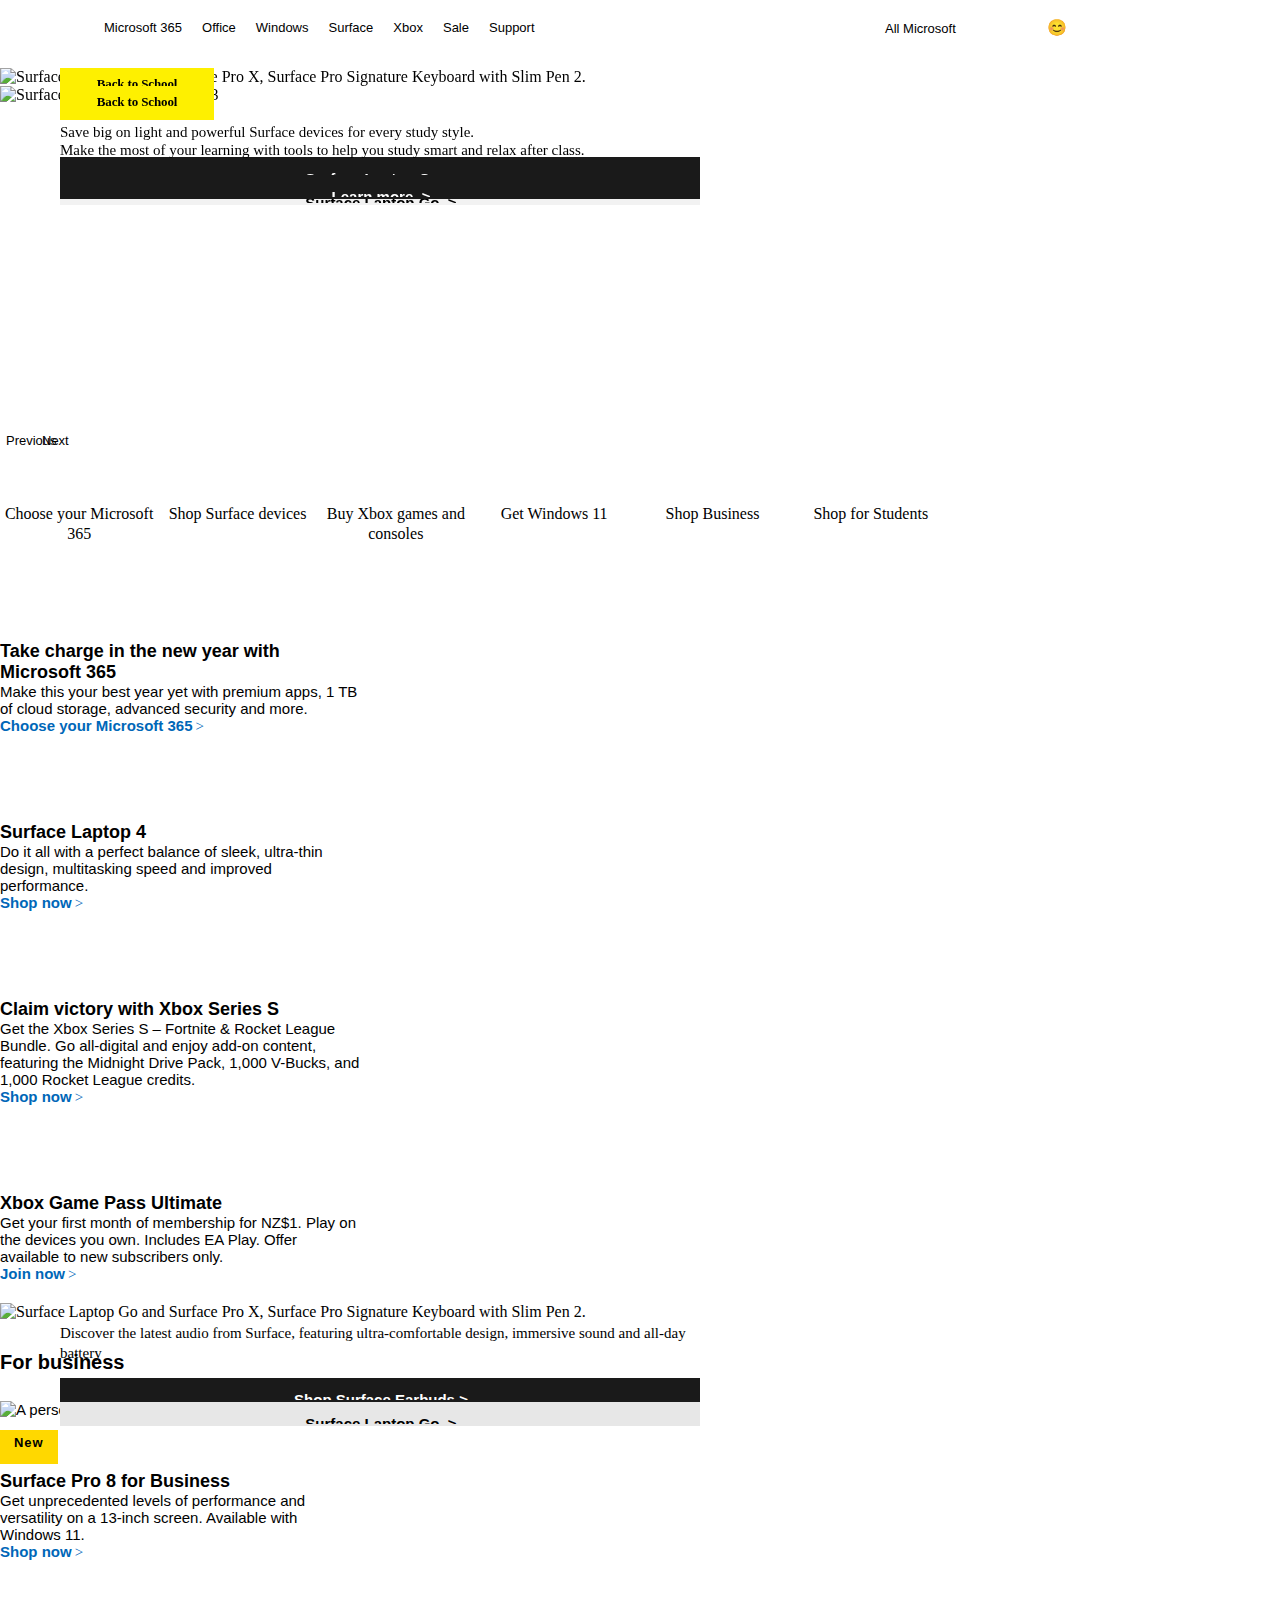
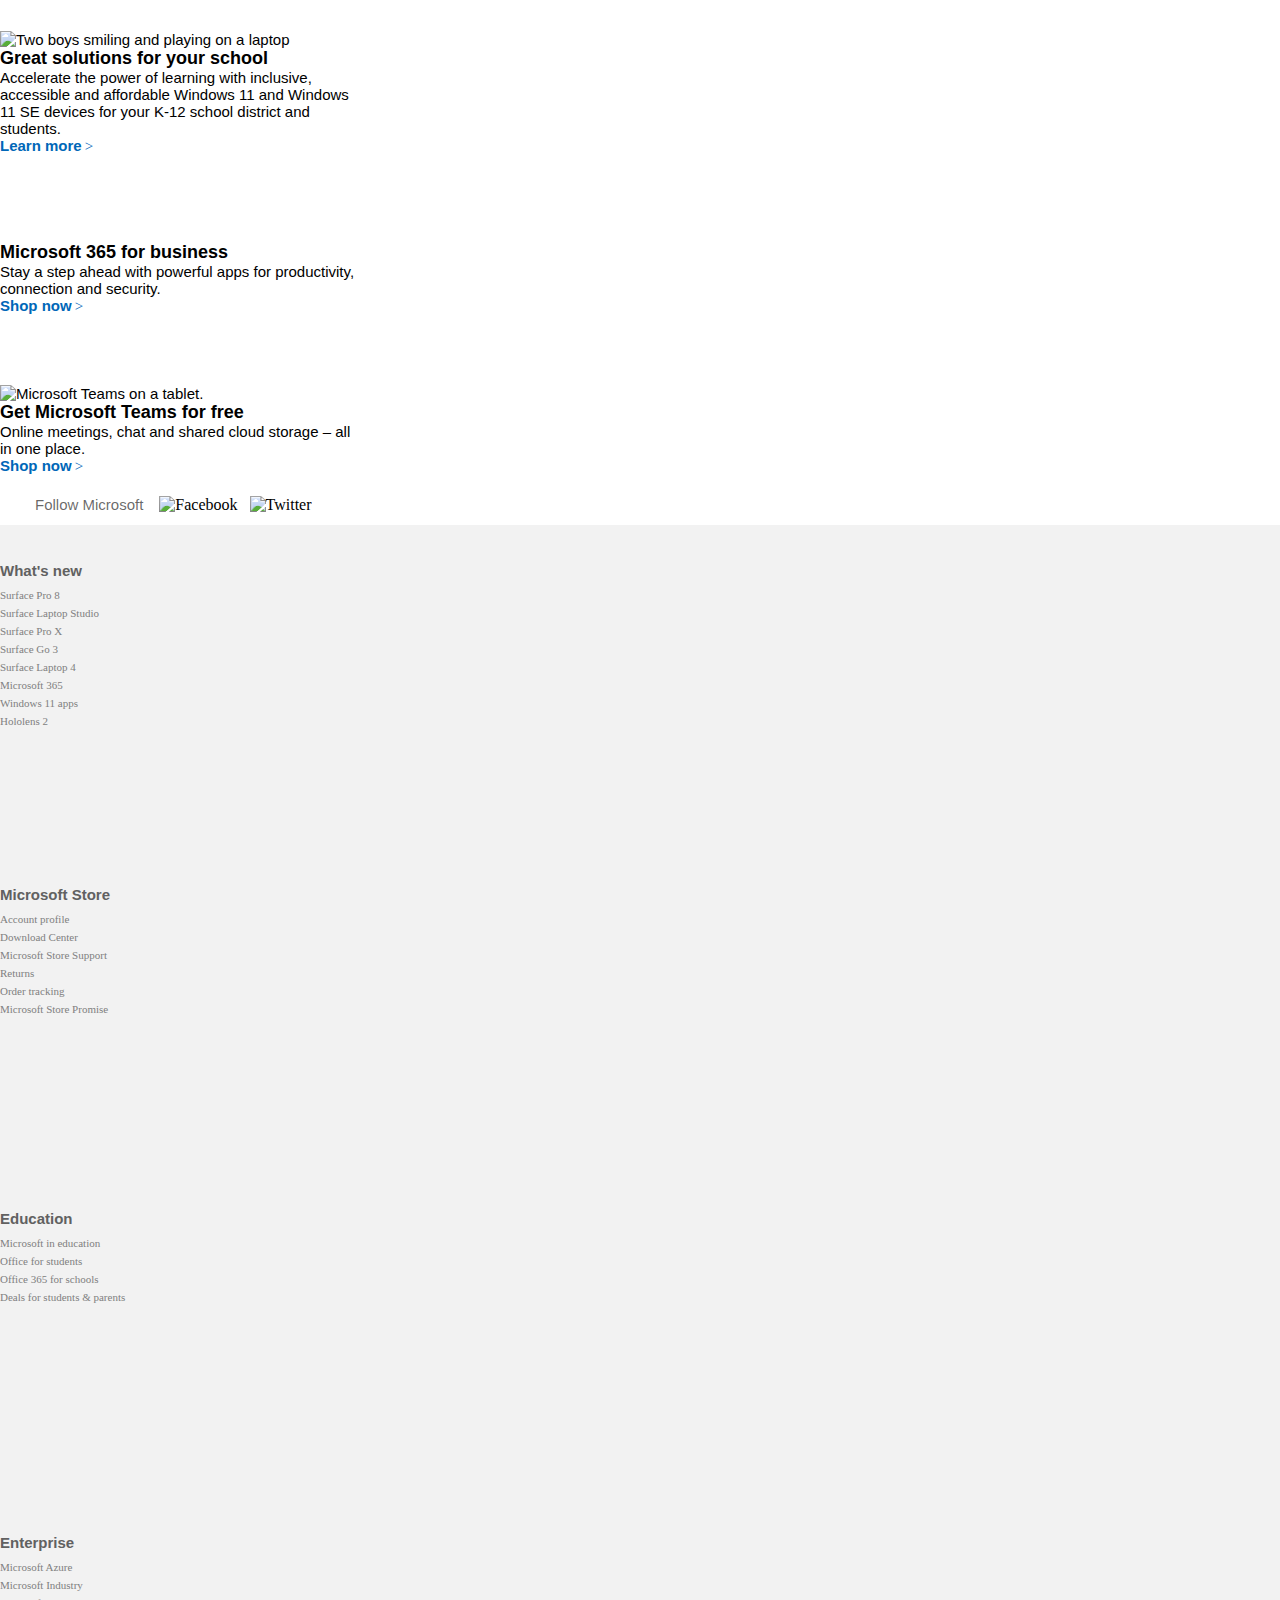
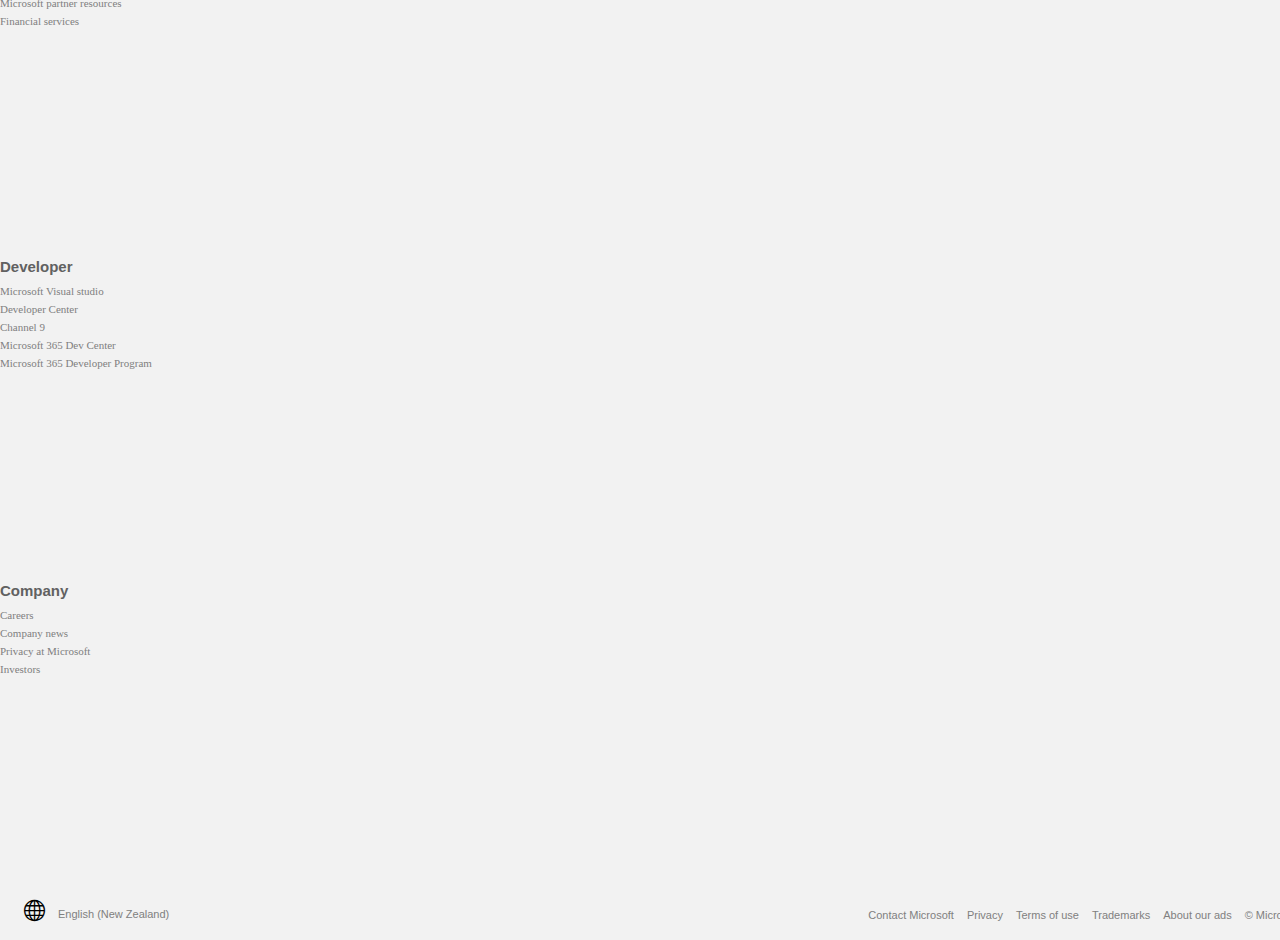
==== index.html @ 76058095 "Add files via upload" ====
<!DOCTYPE html>
<html lang="en">
<head>
    <meta charset="UTF-8">
    <link rel="icon" href="https://c.s-microsoft.com/favicon.ico?v2">
    <link href="https://cdn.jsdelivr.net/npm/bootstrap@5.1.3/dist/css/bootstrap.min.css" rel="stylesheet" integrity="sha384-1BmE4kWBq78iYhFldvKuhfTAU6auU8tT94WrHftjDbrCEXSU1oBoqyl2QvZ6jIW3" crossorigin="anonymous">
    <link rel="stylesheet" href="https://cdn.jsdelivr.net/npm/bootstrap-icons@1.7.2/font/bootstrap-icons.css">
    <title>Microsoft-Cloud, Computer, Apps & Gaming</title>
    <link rel="stylesheet" href="index.css">
    <script src="index.js"></script>
</head>
<body>
    <nav>
        <div id="gt860">
            <div id="navDiv1" class="navDiv">
                <a href="#" style="box-sizing: border-box;">
                    <img width="105" src="https://img-prod-cms-rt-microsoft-com.akamaized.net/cms/api/am/imageFileData/RE1Mu3b?ver=5c31" alt="">
                </a>
            </div><div id="navDiv2" class="navDiv">
            <ul id="navUl1">
                <li>
                    <a href="#">Microsoft 365</a>
                </li>
                <li>
                    <a href="#">Office</a>
                </li>
                <li>
                    <a href="#">Windows</a>
                </li>
                <li>
                    <a href="#">Surface</a>
                </li>
                <li id="navXbox">
                    <a href="#">Xbox</a>
                </li>
                <li id="navSale">
                    <a href="#">Sale</a>
                </li>
                <li id="navSupport">
                    <a href="#">Support</a>
                </li>
                <li id="moreLi" style="width: 60px;">
                    <button id="moreBtn"><span>More</span></button>
                    <ul id="innerUl" style="border-bottom: 2px black solid">
                        <li id="Xbox"><a>Xbox</a></li>
                        <li><a>Sale</a></li>
                        <li><a>Support</a></li>
                    </ul>
                </li>
            </ul>

            </div><div id="navDiv3" class="navDiv">
                <button id="navBtn"><span>All Microsoft</span></button>
                <button id="searchBtn"><span>search</span></button>
                <button id="cartBtn"><span>cart</span></button>
                <div style="display: inline-block">&#128522;</div>

            </div>
            <div id="search-nav" style="position: relative">
                <div id="searchBarDiv">
                    <input type="text" placeholder="Search Microsoft.com" style="padding-left: 30px;">
                </div>
                <button class="searchNavMag"></button>
                <button id="cancel_Btn_lg" style="border: 1px solid black;width: 75px;height: 36px;">Cancel</button>

            </div>

        </div>
        <div id="lt860" class="MinWidth">
            <div id="navDiv4" class="navDiv">
                <div class="dropdown" style="display: inline-block">
                    <button class="" type="button" id="dropdownMenuButton1" data-bs-toggle="dropdown" aria-expanded="false" style="font-size: 20px">
                        &#x2636;
                    </button>
                    <ul class="dropdown-menu" >
                        <li><a class="" href="#">Microsoft 365</a></li>
                        <li><a class="" href="#">Office</a></li>
                        <li><a class="" href="#">Windows</a></li>
                        <li><a class="" href="#">Surface</a></li>
                        <li><a class="" href="#">Xbox</a></li>
                        <li><a class="" href="#">Sale</a></li><li><a class="" href="#">Support</a></li>
                        <li><a class="" href="#">Software</a></li>
                        <li><a class="" href="#">PCs & Devices</a></li>
                        <li><a class="" href="#">Entertainment</a></li>
                        <li><a class="" href="#">Business</a></li>
                        <li><a class="" href="#">Developer & IT</a></li>
                        <li><a class="" href="#">Other</a></li>
                        <li><a class="" href="#">View Sitemap</a></li>
                    </ul>
                </div>
                <button id="searchBtn1"></button>

            </div>



            <div id="navDiv5" class="navDiv">
                <a href="#" style="box-sizing: border-box;">
                    <img width="105" src="https://img-prod-cms-rt-microsoft-com.akamaized.net/cms/api/am/imageFileData/RE1Mu3b?ver=5c31" alt="">
                </a>
            </div>


            <div id="navDiv6" class="navDiv">
                <button id="cartBtn1"></button>
                <div style="display: inline-block">&#128522;</div>

            </div>

            <div id="search-nav2" class="container-fluid" style="height: 50px; padding-left: 24px; position: relative">
                <button id="lt860cancelBtn">
                    <b style="font-size: 20px">&#x58;</b>
                </button>
                <button class="searchNavMag" id="mag" style="position: absolute;top: 10px; left: 40px"></button>
                <div id="searchInputInlg860" style="border: 1px solid #626262">
                    <input style="height: 36px;width: 100%;" type="text" placeholder="Search Microsoft.com">
                </div>
            </div>
        </div>
    </nav>







    <div id="carouselExampleFade" class="MinWidth container carousel slide carousel-fade" data-bs-ride="carousel" style="padding: 0 0px">
        <div class="carousel-indicators">
            <button type="button" data-bs-target="#carouselExampleFade" data-bs-slide-to="0" class="active" aria-current="true" aria-label="Slide 1"></button>
            <button type="button" data-bs-target="#carouselExampleFade" data-bs-slide-to="1" aria-label="Slide 2"></button>
        </div>
        <div class="carousel-inner">
            <div class="carousel-item active">
                <picture>
                    <source srcset="https://img-prod-cms-rt-microsoft-com.akamaized.net/cms/api/am/imageFileData/RWR8uX?ver=3dc2&amp;q=0&amp;m=8&amp;h=303&amp;w=539&amp;b=%23FFFFFFFF&amp;l=f&amp;x=1451&amp;y=411&amp;s=1288&amp;d=724&amp;aim=true" media="(max-width:539px)">
                    <source srcset="https://img-prod-cms-rt-microsoft-com.akamaized.net/cms/api/am/imageFileData/RWR8uX?ver=3dc2&amp;q=0&amp;m=8&amp;h=431&amp;w=767&amp;b=%23FFFFFFFF&amp;l=f&amp;x=1430&amp;y=408&amp;s=1321&amp;d=742&amp;aim=true" media="(min-width:540px) and (max-width:767px)">
                    <source srcset="https://img-prod-cms-rt-microsoft-com.akamaized.net/cms/api/am/imageFileData/RWR8uX?ver=3dc2&amp;q=0&amp;m=8&amp;h=609&amp;w=1083&amp;b=%23FFFFFFFF&amp;l=f&amp;x=261&amp;y=171&amp;s=2488&amp;d=1399&amp;aim=true" media="(min-width:768px) and (max-width:1083px)">
                    <source srcset="https://img-prod-cms-rt-microsoft-com.akamaized.net/cms/api/am/imageFileData/RWR8uX?ver=3dc2&amp;q=0&amp;m=8&amp;h=472&amp;w=1259&amp;b=%23FFFFFFFF&amp;l=f&amp;x=253&amp;y=375&amp;s=2504&amp;d=939&amp;aim=true" media="(min-width:1084px) and (max-width:1399px)">
                    <source srcset="https://img-prod-cms-rt-microsoft-com.akamaized.net/cms/api/am/imageFileData/RWR8uX?ver=3dc2&amp;q=0&amp;m=8&amp;h=600&amp;w=1600&amp;b=%23FFFFFFFF&amp;l=f&amp;x=268&amp;y=378&amp;s=2502&amp;d=938&amp;aim=true" media="(min-width:1400px) and (max-width:1778px)">
                    <source srcset="https://img-prod-cms-rt-microsoft-com.akamaized.net/cms/api/am/imageFileData/RWR8uX?ver=3dc2&amp;q=0&amp;m=8&amp;h=600&amp;w=1600&amp;b=%23FFFFFFFF&amp;l=f&amp;x=268&amp;y=378&amp;s=2502&amp;d=938&amp;aim=true">
                    <img class="slider lazypreload d-block w-100" alt="Surface Laptop Go and Surface Pro X, Surface Pro Signature Keyboard with Slim Pen 2." title="FY22BTS-Hero-Surafce-Laptop-Go-Pro-X-Signature-Keyboard-Slim-Pen-2" src="https://img-prod-cms-rt-microsoft-com.akamaized.net/cms/api/am/imageFileData/RWR8uX?ver=3dc2&amp;q=0&amp;m=8&amp;h=600&amp;w=1600&amp;b=%23FFFFFFFF&amp;l=f&amp;x=268&amp;y=378&amp;s=2502&amp;d=938&amp;aim=true">
                </picture>
                <div class="carousel-caption d-none d-md-block ">
                    <div class="backToSchool">Back to School</div>
                    <h5>Save 15%</h5>
                    <p>Save big on light and powerful Surface devices for every study style.</p>
                    <button class="captionBtn"><span>Surface Laptop Go</span> <span>&nbsp;></span></button>
                    <button class="captionBtn1"><span>Surface Laptop Go</span> <span>&nbsp;></span></button>

                    <!--                    <a href="">-->
<!--                        <span>Surface Pro X</span>-->
<!--                    </a>-->
                </div>
            </div>
            <div class="carousel-item">
                <picture>
                    <source data-srcset="https://img-prod-cms-rt-microsoft-com.akamaized.net/cms/api/am/imageFileData/RWR5ez?ver=1ab1&amp;q=0&amp;m=8&amp;h=303&amp;w=539&amp;b=%23FFFFFFFF&amp;l=f&amp;x=1394&amp;y=431&amp;s=1357&amp;d=763&amp;aim=true" media="(max-width:539px)" srcset="https://img-prod-cms-rt-microsoft-com.akamaized.net/cms/api/am/imageFileData/RWR5ez?ver=1ab1&amp;q=0&amp;m=8&amp;h=303&amp;w=539&amp;b=%23FFFFFFFF&amp;l=f&amp;x=1394&amp;y=431&amp;s=1357&amp;d=763&amp;aim=true"><source data-srcset="https://img-prod-cms-rt-microsoft-com.akamaized.net/cms/api/am/imageFileData/RWR5ez?ver=1ab1&amp;q=0&amp;m=8&amp;h=431&amp;w=767&amp;b=%23FFFFFFFF&amp;l=f&amp;x=1364&amp;y=429&amp;s=1400&amp;d=787&amp;aim=true" media="(min-width:540px) and (max-width:767px)" srcset="https://img-prod-cms-rt-microsoft-com.akamaized.net/cms/api/am/imageFileData/RWR5ez?ver=1ab1&amp;q=0&amp;m=8&amp;h=431&amp;w=767&amp;b=%23FFFFFFFF&amp;l=f&amp;x=1364&amp;y=429&amp;s=1400&amp;d=787&amp;aim=true"><source data-srcset="https://img-prod-cms-rt-microsoft-com.akamaized.net/cms/api/am/imageFileData/RWR5ez?ver=1ab1&amp;q=0&amp;m=8&amp;h=609&amp;w=1083&amp;b=%23FFFFFFFF&amp;l=f&amp;x=275&amp;y=104&amp;s=2527&amp;d=1421&amp;aim=true" media="(min-width:768px) and (max-width:1083px)" srcset="https://img-prod-cms-rt-microsoft-com.akamaized.net/cms/api/am/imageFileData/RWR5ez?ver=1ab1&amp;q=0&amp;m=8&amp;h=609&amp;w=1083&amp;b=%23FFFFFFFF&amp;l=f&amp;x=275&amp;y=104&amp;s=2527&amp;d=1421&amp;aim=true"><source data-srcset="https://img-prod-cms-rt-microsoft-com.akamaized.net/cms/api/am/imageFileData/RWR5ez?ver=1ab1&amp;q=0&amp;m=8&amp;h=472&amp;w=1259&amp;b=%23FFFFFFFF&amp;l=f&amp;x=287&amp;y=340&amp;s=2520&amp;d=945&amp;aim=true" media="(min-width:1084px) and (max-width:1399px)" srcset="https://img-prod-cms-rt-microsoft-com.akamaized.net/cms/api/am/imageFileData/RWR5ez?ver=1ab1&amp;q=0&amp;m=8&amp;h=472&amp;w=1259&amp;b=%23FFFFFFFF&amp;l=f&amp;x=287&amp;y=340&amp;s=2520&amp;d=945&amp;aim=true"><source data-srcset="https://img-prod-cms-rt-microsoft-com.akamaized.net/cms/api/am/imageFileData/RWR5ez?ver=1ab1&amp;q=0&amp;m=8&amp;h=600&amp;w=1600&amp;b=%23FFFFFFFF&amp;l=f&amp;x=264&amp;y=323&amp;s=2531&amp;d=949&amp;aim=true" media="(min-width:1400px) and (max-width:1778px)" srcset="https://img-prod-cms-rt-microsoft-com.akamaized.net/cms/api/am/imageFileData/RWR5ez?ver=1ab1&amp;q=0&amp;m=8&amp;h=600&amp;w=1600&amp;b=%23FFFFFFFF&amp;l=f&amp;x=264&amp;y=323&amp;s=2531&amp;d=949&amp;aim=true"><source data-srcset="https://img-prod-cms-rt-microsoft-com.akamaized.net/cms/api/am/imageFileData/RWR5ez?ver=1ab1&amp;q=0&amp;m=8&amp;h=600&amp;w=1600&amp;b=%23FFFFFFFF&amp;l=f&amp;x=264&amp;y=323&amp;s=2531&amp;d=949&amp;aim=true" srcset="https://img-prod-cms-rt-microsoft-com.akamaized.net/cms/api/am/imageFileData/RWR5ez?ver=1ab1&amp;q=0&amp;m=8&amp;h=600&amp;w=1600&amp;b=%23FFFFFFFF&amp;l=f&amp;x=264&amp;y=323&amp;s=2531&amp;d=949&amp;aim=true">
                    <img class="d-block w-100 slider lazypreload lazyloaded" alt="Surface Pro 8 and Surface Go 3" src="https://img-prod-cms-rt-microsoft-com.akamaized.net/cms/api/am/imageFileData/RWR5ez?ver=1ab1&amp;q=0&amp;m=8&amp;h=600&amp;w=1600&amp;b=%23FFFFFFFF&amp;l=f&amp;x=264&amp;y=323&amp;s=2531&amp;d=949&amp;aim=true" data-src="https://img-prod-cms-rt-microsoft-com.akamaized.net/cms/api/am/imageFileData/RWR5ez?ver=1ab1&amp;q=0&amp;m=8&amp;h=600&amp;w=1600&amp;b=%23FFFFFFFF&amp;l=f&amp;x=264&amp;y=323&amp;s=2531&amp;d=949&amp;aim=true">
                </picture>
                <div class="carousel-caption d-none d-md-block ">
                    <div class="backToSchool">Back to School</div>
                    <h5>Learn your way</h5>
                    <p>Make the most of your learning with tools to help you study smart and relax after class.</p>
                    <button class="captionBtn"><span>Learn more</span> <span>&nbsp;></span></button>
                </div>
            </div>

        </div>
        <button class="carousel-control-prev" type="button" data-bs-target="#carouselExampleFade" data-bs-slide="prev">
            <span class="carousel-control-prev-icon" aria-hidden="true"></span>
            <span class="visually-hidden">Previous</span>
        </button>
        <button class="carousel-control-next" type="button" data-bs-target="#carouselExampleFade" data-bs-slide="next">
            <span class="carousel-control-next-icon" aria-hidden="true"></span>
            <span class="visually-hidden">Next</span>
        </button>
    </div>


<!--eeee-->

    <div id="outDivInSixPic" style="position: relative;" class="MinWidth container-fluid">
        <button id="outerBtn1" class="outerBtn2">&larr;</button>
        <button id="outerBtn2" class="outerBtn2">&rarr;</button>
        <div class="container-fluid slip">

            <a>
                <img class="" src="https://img-prod-cms-rt-microsoft-com.akamaized.net/cms/api/am/imageFileData/RE4sQDc?ver=30c2&q=90&m=6&h=40&w=40&b=%23FFFFFFFF&l=f&o=t&aim=true" alt="">
                <div>Choose your Microsoft 365</div>
            </a><a>
            <img class="" src="https://img-prod-cms-rt-microsoft-com.akamaized.net/cms/api/am/imageFileData/RE4pndL?ver=5217&q=90&m=6&h=40&w=40&b=%23FFFFFFFF&l=f&o=t&aim=true" alt="">
            <div>Shop Surface devices</div>
        </a><a>
            <img class="" src="https://img-prod-cms-rt-microsoft-com.akamaized.net/cms/api/am/imageFileData/RE4pxBu?ver=eae5&q=90&m=6&h=40&w=40&b=%23FFFFFFFF&l=f&o=t&aim=true" alt="">
            <div>Buy Xbox games and consoles</div>
        </a><a>
            <img class="" src="https://img-prod-cms-rt-microsoft-com.akamaized.net/cms/api/am/imageFileData/RE4sQDc?ver=30c2&q=90&m=6&h=40&w=40&b=%23FFFFFFFF&l=f&o=t&aim=true" alt="">
            <div>Get Windows 11</div>
        </a><a>
            <img class="" src="https://img-prod-cms-rt-microsoft-com.akamaized.net/cms/api/am/imageFileData/RE4rriw?ver=b2d5&q=90&m=6&h=40&w=40&b=%23FFFFFFFF&l=f&o=t&aim=true" alt="">
            <div>Shop Business</div>
        </a><a>
            <img class="" src="https://img-prod-cms-rt-microsoft-com.akamaized.net/cms/api/am/imageFileData/RE4CL19?ver=2af2&q=90&m=6&h=40&w=40&b=%23FFFFFFFF&l=f&o=t&aim=true" alt="">
            <div>Shop for Students</div>
        </a>
        </div>
    </div>

<!--eeee-->


    <div class="row MinWidth container-fluid fourPieces">
        <div class="col-12 col-sm-6 col-lg-3 container-fluid">
            <div style="width: 100%; height: 50px;"></div>
            <div>

                <img class="img-fluid" src="https://img-prod-cms-rt-microsoft-com.akamaized.net/cms/api/am/imageFileData/RWPGs4?ver=3a6f&q=90&m=6&h=201&w=358&b=%23FFFFFFFF&l=f&o=t&aim=true" alt="">
            </div>
            <h3>Take charge in the new year with Microsoft 365</h3>
            <p>Make this your best year yet with premium apps, 1 TB of cloud storage, advanced security and more.</p>
            <a href="">
                <span>Choose your Microsoft 365</span>
            </a>

        </div>
        <div class="col-12 col-sm-6 col-lg-3 container-fluid">
            <div style="width: 100%; height: 50px;"></div>
            <div>
                <img class="img-fluid" src="https://img-prod-cms-rt-microsoft-com.akamaized.net/cms/api/am/imageFileData/RWAshJ?ver=1e8d&q=90&m=6&h=201&w=358&b=%23FFFFFFFF&l=f&o=t&aim=true" alt="">
            </div>
            <h3>Surface Laptop 4</h3>
            <p>Do it all with a perfect balance of sleek, ultra-thin design, multitasking speed and improved performance.</p>
            <a href="">
                <span>Shop now</span>
            </a>

        </div>
        <div class="col-12 col-sm-6 col-lg-3 container-fluid">
            <div style="width: 100%; height: 50px;"></div>
            <div>
                <img class="img-fluid" src="https://img-prod-cms-rt-microsoft-com.akamaized.net/cms/api/am/imageFileData/RWPRXF?ver=3840&q=90&m=6&h=201&w=358&b=%23FFFFFFFF&l=f&o=t&aim=true" alt="">
            </div>
            <h3>Claim victory with Xbox Series S</h3>
            <p>Get the Xbox Series S – Fortnite & Rocket League Bundle. Go all-digital and enjoy add-on content, featuring the Midnight Drive Pack, 1,000 V-Bucks, and 1,000 Rocket League credits.</p>
            <a href="">
             <span>Shop now</span>
            </a>

        </div>
        <div class="col-12 col-sm-6 col-lg-3 container-fluid">
            <div style="width: 100%; height: 50px;"></div>
            <div>
                <img class="img-fluid" src="https://img-prod-cms-rt-microsoft-com.akamaized.net/cms/api/am/imageFileData/RE4P80m?ver=316d&q=90&m=6&h=201&w=358&b=%23FFFFFFFF&l=f&o=t&x=1157&y=247&aim=true" alt="">
            </div>
            <h3>Xbox Game Pass Ultimate</h3>
            <p>Get your first month of membership for NZ$1. Play on the devices you own. Includes EA Play. Offer available to new subscribers only.</p>
            <a href="">
                <span>Join now</span>
            </a>

        </div>
    </div>
<!---->

    <div id="carouselExampleCaptions" class="MinWidth container carousel slide carousel-fade" data-bs-ride="carousel" style="padding: 0 0px">
        <div class="carousel-indicators">
        </div>
        <div class="carousel-inner">
            <div class="carousel-item active">
                <picture>

                    <source srcset="https://img-prod-cms-rt-microsoft-com.akamaized.net/cms/api/am/imageFileData/RE4D5uF?ver=204a&amp;q=0&amp;m=8&amp;h=303&amp;w=539&amp;b=%23FFFFFFFF&amp;l=f&amp;x=1451&amp;y=411&amp;s=1288&amp;d=724&amp;aim=true" media="(max-width:539px)">
                    <source srcset="https://img-prod-cms-rt-microsoft-com.akamaized.net/cms/api/am/imageFileData/RE4D5uF?ver=204a&amp;q=0&amp;m=8&amp;h=431&amp;w=767&amp;b=%23FFFFFFFF&amp;l=f&amp;x=1430&amp;y=408&amp;s=1321&amp;d=742&amp;aim=true" media="(min-width:540px) and (max-width:767px)">
                    <source srcset="https://img-prod-cms-rt-microsoft-com.akamaized.net/cms/api/am/imageFileData/RE4D5uF?ver=204a&amp;q=0&amp;m=8&amp;h=609&amp;w=1083&amp;b=%23FFFFFFFF&amp;l=f&amp;x=261&amp;y=171&amp;s=2488&amp;d=1399&amp;aim=true" media="(min-width:768px) and (max-width:1083px)">
                    <source srcset="https://img-prod-cms-rt-microsoft-com.akamaized.net/cms/api/am/imageFileData/RE4D5uF?ver=204a&amp;q=0&amp;m=8&amp;h=472&amp;w=1259&amp;b=%23FFFFFFFF&amp;l=f&amp;x=253&amp;y=375&amp;s=2504&amp;d=939&amp;aim=true" media="(min-width:1084px) and (max-width:1399px)">
                    <source srcset="https://img-prod-cms-rt-microsoft-com.akamaized.net/cms/api/am/imageFileData/RE4D5uF?ver=204a&amp;q=0&amp;m=8&amp;h=600&amp;w=1600&amp;b=%23FFFFFFFF&amp;l=f&amp;x=268&amp;y=378&amp;s=2502&amp;d=938&amp;aim=true" media="(min-width:1400px) and (max-width:1778px)">
                    <source srcset="https://img-prod-cms-rt-microsoft-com.akamaized.net/cms/api/am/imageFileData/RE4D5uF?ver=204a&amp;q=0&amp;m=8&amp;h=600&amp;w=1600&amp;b=%23FFFFFFFF&amp;l=f&amp;x=268&amp;y=378&amp;s=2502&amp;d=938&amp;aim=true">
                    <img class="slider lazypreload d-block w-100" alt="Surface Laptop Go and Surface Pro X, Surface Pro Signature Keyboard with Slim Pen 2." title="FY22BTS-Hero-Surafce-Laptop-Go-Pro-X-Signature-Keyboard-Slim-Pen-2" src="https://img-prod-cms-rt-microsoft-com.akamaized.net/cms/api/am/imageFileData/RE4D5uF?ver=204a&amp;q=0&amp;m=8&amp;h=600&amp;w=1600&amp;b=%23FFFFFFFF&amp;l=f&amp;x=268&amp;y=378&amp;s=2502&amp;d=938&amp;aim=true">                </picture>
                <div class="carousel-caption d-none d-md-block ">
                    <h5>Never miss a beat</h5>
                    <p>Discover the latest audio from Surface, featuring ultra-comfortable design, immersive sound and all-day battery</p>
                    <button class="captionBtn"><span>Shop Surface Earbuds</span><span>&nbsp;></span></button>
                    <button class="captionBtn1" id="cbtn"><span>Surface Laptop Go</span> <span>&nbsp;></span></button>

                </div>
            </div>
        </div>
    </div>
    <div class="row MinWidth container-fluid fourPieces">
        <div class="col-12 col-sm-6 col-lg-3 container-fluid">
            <div style="width: 100%; height: 50px; font-weight: bold; font-size: 20px">For business</div>
            <div>
                <img class="img-fluid" alt="A person's hand holding a Surface Pen to the screen of Surface Pro 8 for Business." src="https://img-prod-cms-rt-microsoft-com.akamaized.net/cms/api/am/imageFileData/RWKtKJ?ver=2e57&amp;q=90&amp;m=6&amp;h=201&amp;w=358&amp;b=%23FFFFFFFF&amp;l=f&amp;o=t&amp;aim=true">            </div>
            <strong class="c-badge f-large f-highlight">New</strong>
            <h3>Surface Pro 8 for Business</h3>
            <p>Get unprecedented levels of performance and versatility on a 13-inch screen. Available with Windows 11.</p>
            <a href="">
                <span>Shop now</span>
            </a>

        </div>
        <div class="col-12 col-sm-6 col-lg-3 container-fluid">
            <div style="width: 100%; height: 50px;"></div>
            <div>
                <img class="img-fluid" alt="Two boys smiling and playing on a laptop" src="https://img-prod-cms-rt-microsoft-com.akamaized.net/cms/api/am/imageFileData/RWRDt7?ver=48fd&amp;q=90&amp;m=6&amp;h=201&amp;w=358&amp;b=%23FFFFFFFF&amp;l=f&amp;o=t&amp;aim=true">            </div>
            <h3>Great solutions for your school</h3>
            <p>Accelerate the power of learning with inclusive, accessible and affordable Windows 11 and Windows 11 SE devices for your K-12 school district and students.</p>
            <a href="">
                <span>Learn more</span>
            </a>

        </div>
        <div class="col-12 col-sm-6 col-lg-3 container-fluid">
            <div style="width: 100%; height: 50px;"></div>
            <div>
                <img class="img-fluid" class="img-fluid" src="https://img-prod-cms-rt-microsoft-com.akamaized.net/cms/api/am/imageFileData/RE4P80m?ver=316d&q=90&m=6&h=201&w=358&b=%23FFFFFFFF&l=f&o=t&x=1157&y=247&aim=true" alt="">
            </div>
            <h3>Microsoft 365 for business</h3>
            <p>Stay a step ahead with powerful apps for productivity, connection and security.</p>            <a href="">
            <span>Shop now</span>
        </a>

        </div>
        <div class="col-12 col-sm-6 col-lg-3 container-fluid">
            <div style="width: 100%; height: 50px;"></div>
            <div>
                <img class="img-fluid" alt="Microsoft Teams on a tablet." src="https://img-prod-cms-rt-microsoft-com.akamaized.net/cms/api/am/imageFileData/RWLJ3u?ver=7dcf&amp;q=90&amp;m=6&amp;h=201&amp;w=358&amp;b=%23FFFFFFFF&amp;l=f&amp;o=t&amp;x=755&amp;y=404&amp;aim=true">            </div>
            <h3>Get Microsoft Teams for free</h3>
            <p>Online meetings, chat and shared cloud storage – all in one place.</p>            <a href="">
                <span>Shop now</span>
            </a>

        </div>
    </div>

    <div style="margin-bottom: 10px" id="followMS">
        <span style="  font-size: 15px;
  line-height: 20px;
  color: rgba(0,0,0,.6);
  padding-right: 12px;
  margin-bottom: 4px;font-family: Segoe UI,SegoeUI,Helvetica,Arial,sans-serif;">Follow Microsoft</span><a href="">
        <img src="//www.microsoft.com/onerfstatics/marketingsites-eas-prod/_h/85288795/coreui.statics/images/social/facebook.png" alt="Facebook"></a> &nbsp;&nbsp;<a href=""><img src="//www.microsoft.com/onerfstatics/marketingsites-eas-prod/_h/93690392/coreui.statics/images/social/twitter.png" alt="Twitter"></a>
    </div>

    <footer style="background-color:#f2f2f2;">
        <div class="row container-fluid MinWidth" id="footerRow">
<!--            <div class="col-12 col-sm-4 col-lg-2 container-fluid"></div>-->
<!--            <div class="col-12 col-sm-6 col-lg-3 container-fluid"></div>-->
<!--            <div class="col-12 col-sm-6 col-lg-3 container-fluid"></div>-->
<!--            <div class="col-12 col-sm-6 col-lg-3 container-fluid"></div>-->
<!--            <div class="col-12 col-sm-6 col-lg-3 container-fluid"></div>-->
<!--            <div class="col-12 col-sm-6 col-lg-3 container-fluid"></div>-->

            <div class="col-lg-2 col-12 col-sm-4 container-fluid">
                <ul>
                    <li>What's new</li>
                    <li><a href="">Surface Pro 8</a></li>
                    <li><a href="">Surface Laptop Studio</a></li>
                    <li><a href="">Surface Pro X</a></li>
                    <li><a href="">Surface Go 3</a></li>
                    <li><a href="">Surface Laptop 4</a></li>
                    <li><a href="">Microsoft 365</a></li>
                    <li><a href="">Windows 11 apps</a></li>
                    <li><a href="">Hololens 2</a></li>
                </ul>
            </div>
            <div class="col-lg-2 col-12 col-sm-4 container-fluid">
                <ul>
                    <li>Microsoft Store</li>
                    <li><a href="">Account profile</a></li>
                    <li><a href="">Download Center</a></li>
                    <li><a href="">Microsoft Store Support</a></li>
                    <li><a href="">Returns</a></li>
                    <li><a href="">Order tracking</a></li>
                    <li><a href="">Microsoft Store Promise</a></li>
                </ul>
            </div>
            <div class="col-lg-2 col-12 col-sm-4 container-fluid">
                <ul>
                    <li>Education</li>
                    <li><a href="">Microsoft in education</a></li>
                    <li><a href="">Office for students</a></li>
                    <li><a href="">Office 365 for schools</a></li>
                    <li><a href="">Deals for students & parents</a></li>
                </ul>
            </div>
            <div class="col-lg-2 col-12 col-sm-4 container-fluid">
                <ul>
                    <li>Enterprise</li>
                    <li><a href="">Microsoft Azure</a></li>
                    <li><a href="">Microsoft Industry</a></li>
                    <li><a href="">Microsoft partner resources</a></li>
                    <li><a href="">Financial services</a></li>
                </ul>
            </div>
            <div class="col-lg-2 col-12 col-sm-4 container-fluid">
                <ul>
                    <li>Developer</li>
                    <li><a href="">Microsoft Visual studio</a></li>
                    <li><a href="">Developer Center</a></li>
                    <li><a href="">Channel 9</a></li>
                    <li><a href="">Microsoft 365 Dev Center</a></li>
                    <li><a href="">Microsoft 365 Developer Program</a></li>
                </ul>
            </div>
            <div class="col-lg-2 col-12 col-sm-4 container-fluid">
                <ul>
                    <li>Company</li>
                    <li><a href="">Careers</a></li>
                    <li><a href="">Company news</a></li>
                    <li><a href="">Privacy at Microsoft</a></li>
                    <li><a href="">Investors</a></li>
                </ul>
            </div>
        </div>
        <div id="footerDiv">
            <div >
                <i class="bi bi-globe" style="font-size: 21px"></i><a href=""><span>English (New Zealand)</span></a>
            </div>

            <div>
                <ul>
                    <li><a href="">Contact Microsoft</a></li>
                    <li><a href="">Privacy</a></li>
                    <li><a href="">Terms of use</a></li>
                    <li><a href="">Trademarks</a></li>
                    <li><a href="">About our ads</a></li>
                    <li><a href="">© Microsoft 2022</a></li>
                </ul>
            </div>
        </div>
    </footer>


    <script src="https://cdn.jsdelivr.net/npm/bootstrap@5.1.3/dist/js/bootstrap.bundle.min.js" integrity="sha384-ka7Sk0Gln4gmtz2MlQnikT1wXgYsOg+OMhuP+IlRH9sENBO0LRn5q+8nbTov4+1p" crossorigin="anonymous"></script>
</body>
</html>
---- index.css ----
body,ul,li,img,p,h1,h2,h3,h4,h5,h6,input{
    margin: 0;
    padding: 0;

}

html,body{
    /*max-width: 100vw;*/
}

.MinWidth{
    min-width: 320px;
}

button{
    border:0px;
    background-color:transparent;
    font-size: 13px;
    font-family: Segoe UI,SegoeUI,"Helvetica Neue",Helvetica,Arial,sans-serif;
}

h3{
    font-size:   18px;
    font-weight: bold;
    cursor: pointer;
}

li{
    list-style: none;
}

li:hover{

}
a{
    text-decoration: none;
    color: black;
    cursor: pointer;
}

nav a:hover{

    color: black;
    padding-bottom: 3px;
    border-bottom: 2px solid black;
}

nav{
    width: 90%;
    margin: auto;
    height: 50px;
    /*background-color: red;*/

}
.navDiv{
    display: inline-block;
    vertical-align: top;
}

/*button:hover span{*/
/*    padding-bottom: 3px;*/
/*    border-bottom: 2px solid black;*/
/*}*/

#navDiv1,#navDiv4,#navDiv5,#navDiv6{
    /*background-color: burlywood;*/
    height: 100%;
    line-height: 50px;
    padding-left: 20px;

}

#navDiv2{
    padding-left: 20px;
    /*background-color: yellow;*/
    height: 100%;
    width: calc(100% - 125px - 282px);
}

#navDiv2>ul{
    width: 100%;
}
#navDiv2>ul>li{
    float: left;
    height: 50px;
    line-height: 55px;
    box-sizing: border-box;
    margin-right: 20px;
    font-size: 13px;
    font-family: Segoe UI,SegoeUI,"Helvetica Neue",Helvetica,Arial,sans-serif;
}

#navDiv3{
    box-sizing: border-box;
    padding-left: 30px;
    /*background-color: aquamarine;*/
    height: 100%;
    width: 282px;
}

#navBtn{
    height: 50px;
    line-height: 55px;
    box-sizing: border-box;
    margin-right: 20px;
    font-size: 13px;
    font-family: Segoe UI,SegoeUI,"Helvetica Neue",Helvetica,Arial,sans-serif;
}

#navBtn:after, #navUl1 li:last-of-type button span:after{
    box-sizing: border-box;
    font-family: "MWF-MDL2";
    content: "";
    position: absolute;
    font-size: 8px;
    display: inline-block;
    color: currentColor;
    font-weight: 700;
    padding-top: 4px;
    margin-left: 5px;
}

#searchBtn:after, #searchBtn1:after, .searchNavMag:after{
    font-family: "MWF-MDL2";
    content: "";
    -ms-high-contrast-adjust: none;
    border: none;
    display: inline-block;
    font-size: 16px;
    margin-left: 2px;
    position: relative;
    text-indent: 0;
    vertical-align: sub;
}

#cartBtn:after, #cartBtn1:after{
    font-family: "MWF-MDL2";
    content: "";
    -ms-high-contrast-adjust: none;
    border: none;
    display: inline-block;
    font-size: 16px;
    margin-left: 2px;
    position: relative;
    text-indent: 0;
    vertical-align: sub;
}

#innerUl{
    display: none;
    position: absolute;
    margin-top: -7px;
    background-color: lightgrey;
    width: 100px;
    z-index: 2;
}

#moreLi{
    display: none;
    margin-top: -1px;
}

#lt860{
    box-sizing: border-box;
    height: 50px;
}

.dropdown-menu> li{
    height: 50px;
    font-size: 13px;
    text-indent: 20px;
    color: black;
    width: 100%;
}

.dropdown-menu> li>a{
    text-decoration: none;
    display: block;
    width: 100%;
    border-bottom: 0px solid transparent;
    padding-bottom: 0px;
}

.dropdown-menu{
    background-color: lightgrey;
}

#navDiv4,#navDiv6{
    width: 78px;
    margin: 0px;
}
#navDiv5{
    width: calc(100% - 166px);
    padding: 0;
    text-align: center;
}

#lt860{
    display: none;
}

#search-nav{
    opacity: 0;
    display: inline-flex;
    width: calc(100% - 130px);
    align-items: center;
    justify-content: space-between;
}

#search-nav input{
    width: 100%;
    height: 36px;
    border: 0px;
}
#searchBarDiv{
    margin-left: 20px;
    margin-top: 10px;
    width: calc(100% - 120px);
    border: 2px solid #626262;
}

input{
    border:0px;
}

input:focus{
    outline: none;
    border: #1f7ac0 1px solid;
}

#search-nav>button{
    margin-right: 15px;
    margin-top: 10px;
}

#searchNavMag{
    position: absolute;
    top: 10px;
    right: 107px;
}

#search-nav2{
    display: flex;
    align-items: center;
}

#mag{
    margin-left: 5px;
    margin-top: 5px;
}

#searchInputInlg860{
    width: calc(100% - 30px);
}
#searchInputInlg860>input{
    padding-left: 30px;
}

#searchInputInlg860> input::placeholder{
    font-size: 12px;
}

#search-nav2{
    opacity: 0;
}

/**/

#carouselExampleFade{
    width: 100vw;
}


/**/

#outDivInSixPic{
    width: 90%;
    overflow: hidden;
}


.slip{
    margin-top: 30px;
    /*height: 129px;*/
    display: flex;
    justify-content: space-evenly;
    width: 950px;
}


.slip > a{
    display: inline-block;
    text-align: center;
    width: 184px;
}

.slip div{
    margin: auto;
    text-align: center;
    height: 40px;
    line-height: 20px;

}
.slip > a:hover > div{
    text-decoration: underline;
}

#outerBtn1{
    width: 44px;
    height: 44px;
    position: absolute;
    left: 0;
    top: calc( 50% - 25px);
    outline: 0;
    width: 44px;
    height: 44px;
    padding: 0;
    border: 1px solid transparent;
    border-radius: 50%;
    background: #fafafa;
    color: #404040;
    opacity: .8;
}

#outerBtn2{
    width: 44px;
    height: 44px;
    position: absolute;
    right: 0;
    top: calc( 50% - 25px);
    outline: 0;
    width: 44px;
    height: 44px;
    padding: 0;
    border: 1px solid transparent;
    border-radius: 50%;
    background: #fafafa;
    color: #404040;
    opacity: .8;
}

.outerBtn2{
    display: none;
}

.slipMarginLeft1{
    margin-left: calc(100% - 950px);
}

.slipMarginLeft2{
    margin-left: 0;
}

/**/

.fourPieces{

    margin: 30px auto 0;


}


.fourPieces{
    text-align: left;
    font-size: 15px;
    font-family: Segoe UI,SegoeUI,"Helvetica Neue",Helvetica,Arial,sans-serif;
    color: #000;
}

.fourPieces>div{
    margin-bottom: 20px;
}

.fourPieces a:hover> span{
    text-decoration: underline;
}

.fourPieces a:hover> span::after{
    margin-left: 10px;
}

.fourPieces span{
    font-weight: bold;
    color: #0067b8;
}

.fourPieces span::after{
    transition: 0.2s;
    font-size: 15px;
    margin-top: 1px;
    margin-left: 3px;
    display: inline-block;
    position: relative;
    right: 0;
    content: ">";
    vertical-align: top;
    text-decoration: none;
    font-family: "MWF-MDL2";
    color: #0067b8;
    white-space: normal;
    text-align: left;
    font-weight: 400;

}

.fourPieces p, .fourPieces h3{
    max-width: 360px;
}

.fourPieces strong{
    padding: 3px 14px 5px;
    background-color: #ffd800;
    color: #000;
    font-weight: 400;
    line-height: 20px;
    height: 26px;
    margin: 12px 0 4px;
    font-size: 13px;
    font-weight: 600;
    display: inline-block;
    letter-spacing: .075em;
    text-overflow: ellipsis;
    white-space: nowrap;
    overflow: hidden;
    max-width: 100%;
}



/*footer*/
footer{
    background-color: #f2f2f2;
}

footer>.row> .col-lg-2{
    height: 324px;

}

#footerRow{
    margin: auto;
}


footer>.row>.col-lg-2 li:first-of-type{
    color: #616161;
    word-break: break-word;
    font-size: 15px;
    line-height: 20px;
    padding: 36px 0 4px;
    font-weight: 600;
    font-family: Segoe UI,SegoeUI,"Helvetica Neue",Helvetica,Arial,sans-serif;
}

footer>.row>.col-lg-2 li:not(:first-of-type)>a{
    word-break: break-word;
    padding: 8px 0;
    font-size: 11px;
    line-height: 16px;
    color: grey;
    list-style-position: outside;
}
#footerDiv a{

    margin-left: 13px;
    font-size: 11px;
    line-height: 16px;
    color: grey;
    font-family: Segoe UI,SegoeUI,"Helvetica Neue",Helvetica,Arial,sans-serif;
}

footer>.row>.col-lg-2 li:not(:first-of-type):hover >a, #footerDiv span:hover> a{
    color: black;
    text-decoration: underline;
}


#footerDiv{
    display: flex;
    flex-wrap: wrap;
    padding: 30px 24px 16px;
    margin: auto;
    justify-content: space-between;

}


#footerDiv> div:last-of-type > ul{
    display: flex;
    flex-direction: row;
    flex-wrap: wrap;
}

#footerDiv> div:last-of-type{
    margin-top: 6px;
}
.carousel-item{
    position: relative;
}

.carousel-caption{
    display: flex;
    flex-direction: column;
    text-align: left;
    position: absolute;
    top: 0;
    left: 0;
    /*background-color: red;*/
    padding-left: 60px;
    width: 50%;
    height: 100%;
}

.carousel-caption h5{
    font-size: 24px;
    line-height: 28px;
    padding: 36px 0 4px;
    max-height: 56px;
    font-weight: 550;
    letter-spacing: -.01em;
    overflow: hidden;
    box-sizing: content-box;
    opacity: .95;
    color: black;
    margin-top: -20px;
}

.carousel-caption p{
    font-size: 15px;
    line-height: 20px;
    font-weight: 300;
    cursor: pointer;
    color: black;
}

.backToSchool{
    background: #fef000;
    color: #000000;
    padding: 3px 14px 5px;
    font-size: 13px;
    height: 30.5px;
    letter-spacing: -0.01em;
    line-height: 26px;
    margin-bottom: 0px;
    text-align: center;
    width: 126px;
    font-weight: 600;

}


.carousel-control-next,.carousel-control-prev{
    height: 32px;
    width: 32px;
    margin-top: calc(25%);
}

.captionBtn{

    cursor: pointer;
    background: #1a1a1a;
    color: #fff;
    font-size: 15px;
    padding: 10px 20px 10px 22px;
    position: relative;
    border: 2px solid transparent;
    outline: 1px solid transparent;
    outline-offset: -3px;
    max-width: 100%;
    display: block;
    overflow: hidden;
    font-weight: 600;
    text-align: center;
    text-decoration: none;
    letter-spacing: 0;
    line-height: 1.3;
    white-space: nowrap;
    margin-top: 15px;
    box-shadow: 0 4px 8px 0 transparent;
    transition: 0s;

}
.captionBtn:hover{
    padding: 10px 20px 10px 17px;
}

.captionBtn:hover>span:first-of-type{
    border-bottom: 2px solid white;
}

.captionBtn:hover>span:last-of-type{
    margin-left: 5px;
}


.captionBtn1{
    display: block;
    cursor: pointer;
    background: #f2f2f2;
    color: #000;
    font-size: 15px;
    padding: 10px 20px 10px 22px;
    position: relative;
    border: 2px solid transparent;
    outline: 1px solid transparent;
    outline-offset: -3px;
    max-width: 100%;
    overflow: hidden;
    font-weight: 600;
    text-align: center;
    text-decoration: none;
    letter-spacing: 0;
    line-height: 1.3;
    white-space: nowrap;
    box-shadow: 0 4px 8px 0 transparent;
    transition: 0s;

}

#cbtn{
    background-color: #e7e7e7;
}


.captionBtn1:hover{
    padding: 10px 20px 10px 17px;
}

.captionBtn1:hover>span:first-of-type{
    border-bottom: 2px solid black;
}

.captionBtn1:hover>span:last-of-type{
    margin-left: 5px;
}

#followMS{
    margin: auto;
    padding-left: 35px;

}


/*media*/

@media screen and (min-width: 767px){
    .slip{
        transition: 0.5s;
    }

}


@media only screen and (max-width: 1400px) {
    #cartBtn span{
        display: none;
    }

    #searchBtn span{
        display: none;
    }

}


@media only screen and (max-width: 1085px){
    nav{
        width: 100%;
    }
    .outerBtn2:last-of-type{
        display: block;
    }

}

@media only screen and (min-width: 1083px){
    .carousel-control-next-icon,.carousel-control-prev-icon{

        margin-top: -150px;
    }
}

@media  screen and (max-width: 990px) {

    .fourPieces{
        /*padding-left: 8vw;*/
    }

    #footerRow{
        margin: 0;
    }
}

@media screen and (max-width: 918px){
    #moreLi{
        display: block;
    }
    #navSale, #navSupport{
        display: none;
    }

}

@media screen and (max-width: 890px){

    #navXbox{
        display: none;
    }

}

@media screen and (max-width: 795px){
    #lt860{
        display: block;
    }
    #gt860{
        display: none;
    }
}



@media screen and (max-width: 767px){

    #outDivInSixPic{
        margin: auto;
        padding-left: 3vw;
    }
    .slip{
        margin-top: 30px;
        display: flex;
        flex-direction: column;
        justify-content: flex-start;
        width: 100%;
    }

    .slip>a{
        width: 100%;
        text-align: left;
        display: flex;
        justify-content: left;
        align-content: flex-start;
        align-items: center;
    }

    .slip>a:not(:last-of-type){
        margin-bottom: 20px;
    }

    .slip div{
        margin: 0 0 0 10px;
        text-align: left;
        height: 20px;
        line-height: 20px;

    }

    .slip img{
        width: 20px;
    }

    #outDivInSixPic{
        width: 100%;

    }


}

@media screen and (max-width: 576px){
    .fourPieces{
        padding: 12px 10vw;
    }
    footer>.row> .col-lg-2{
        height: 220px;

    }
}
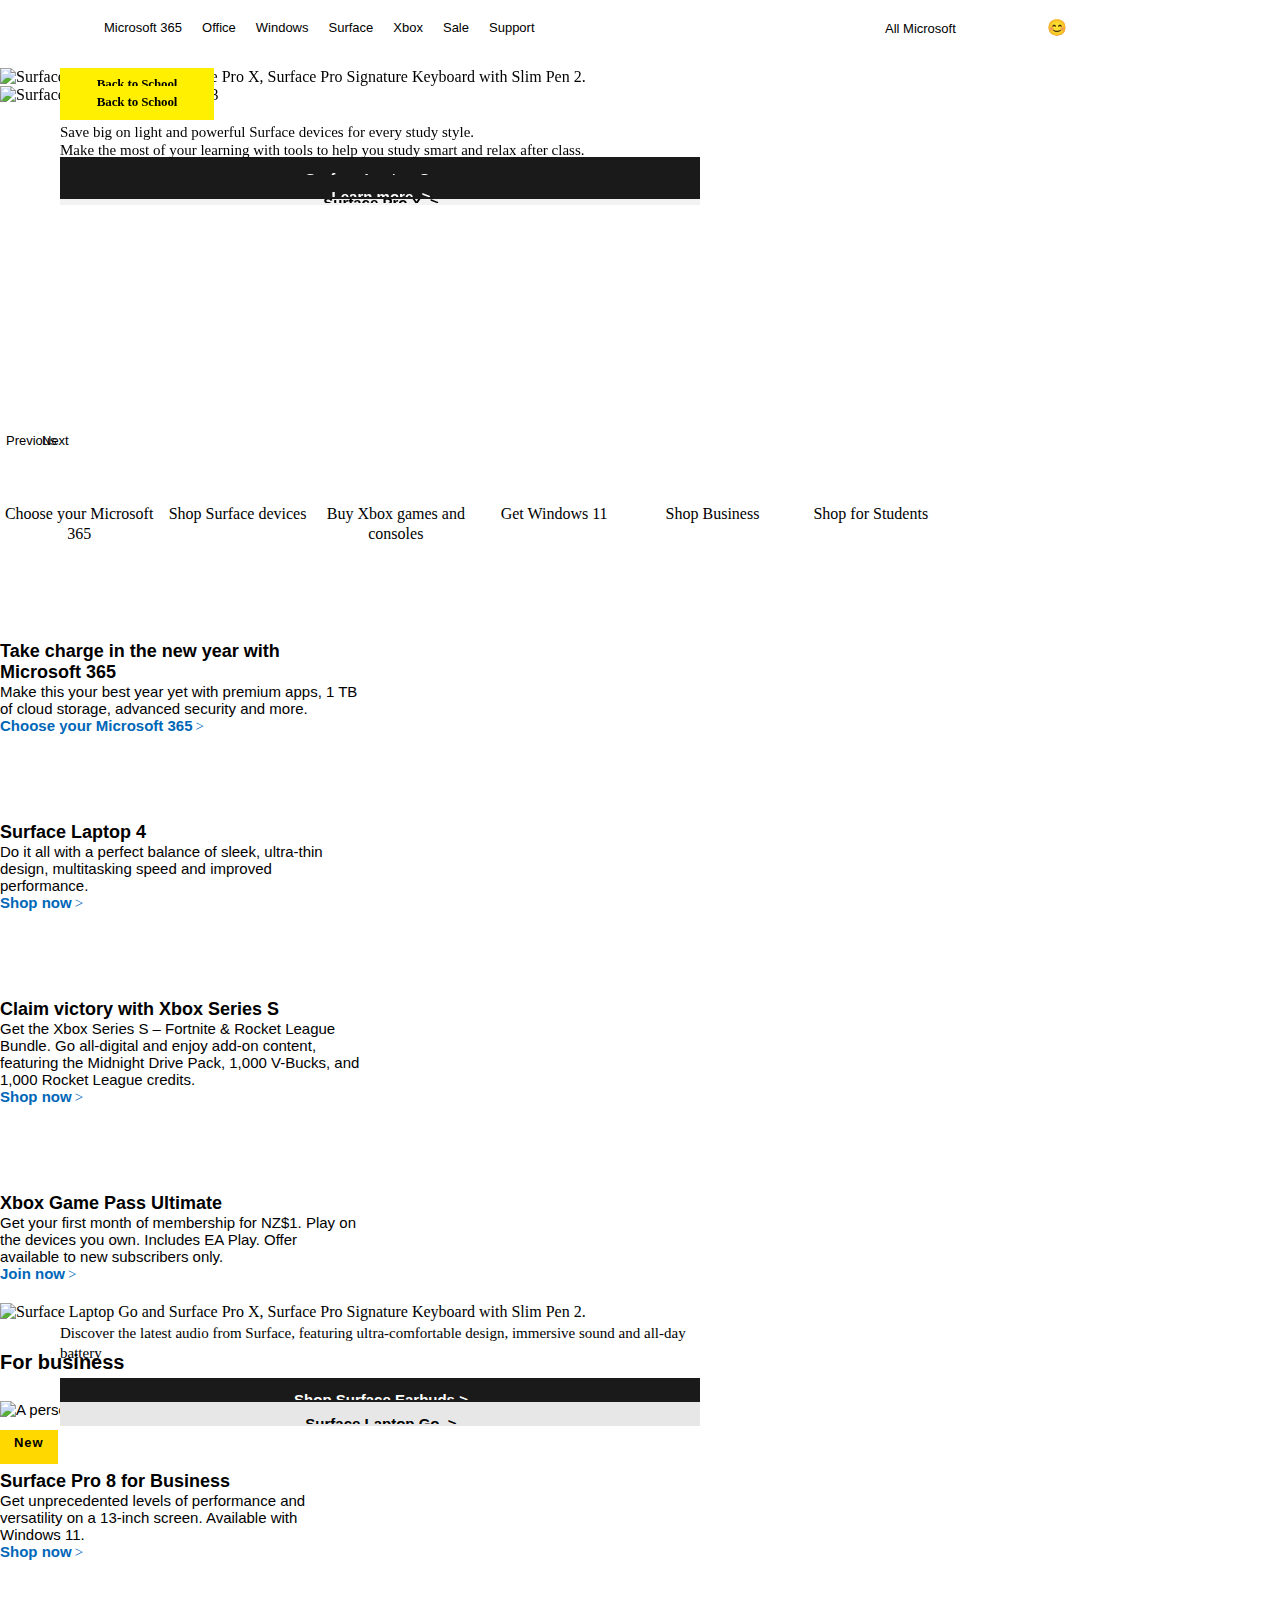
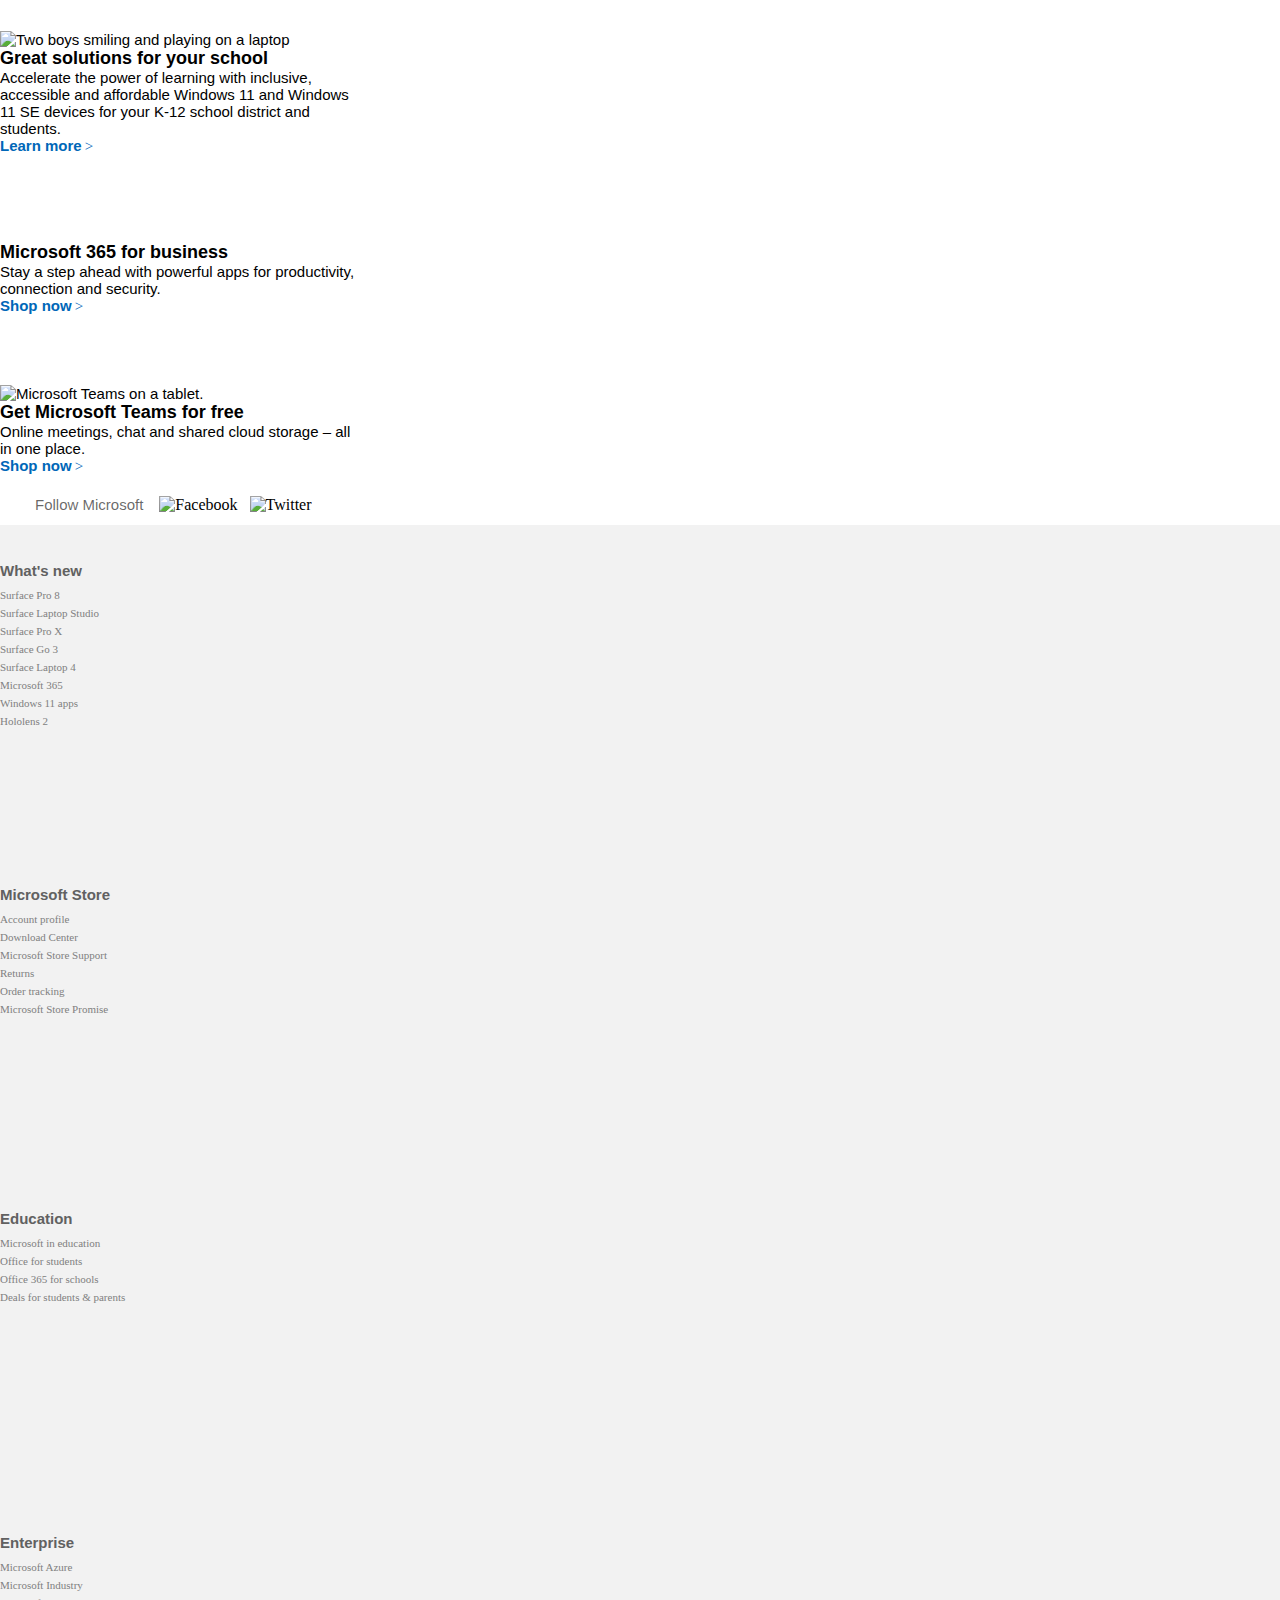
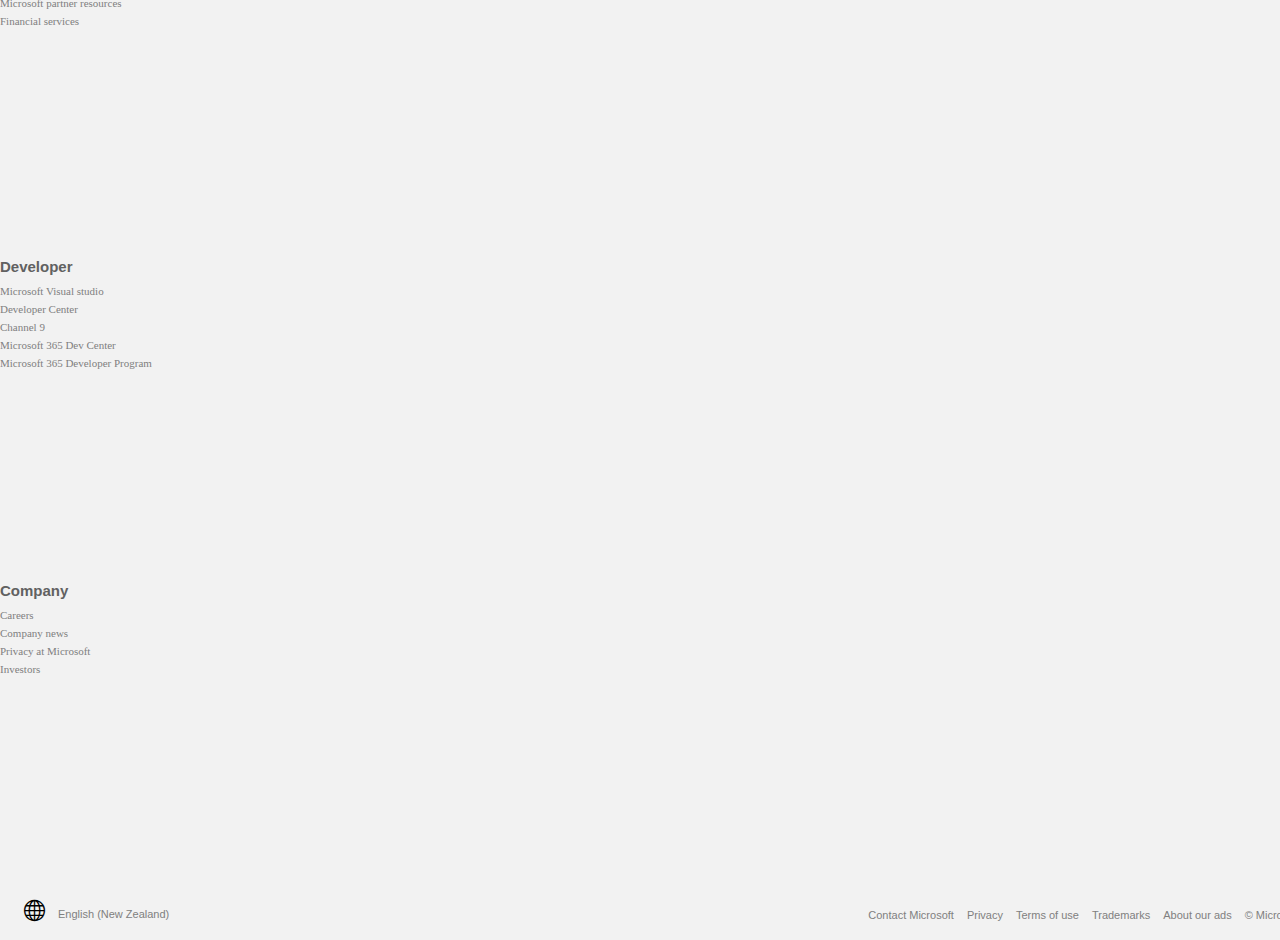
==== commit 5977a749: "Add files via upload" ====
--- a/index.html
+++ b/index.html
@@ -146,7 +146,7 @@
                     <h5>Save 15%</h5>
                     <p>Save big on light and powerful Surface devices for every study style.</p>
                     <button class="captionBtn"><span>Surface Laptop Go</span> <span>&nbsp;></span></button>
-                    <button class="captionBtn1"><span>Surface Laptop Go</span> <span>&nbsp;></span></button>
+                    <button class="captionBtn1"><span>Surface Pro X</span> <span>&nbsp;></span></button>
 
                     <!--                    <a href="">-->
 <!--                        <span>Surface Pro X</span>-->
